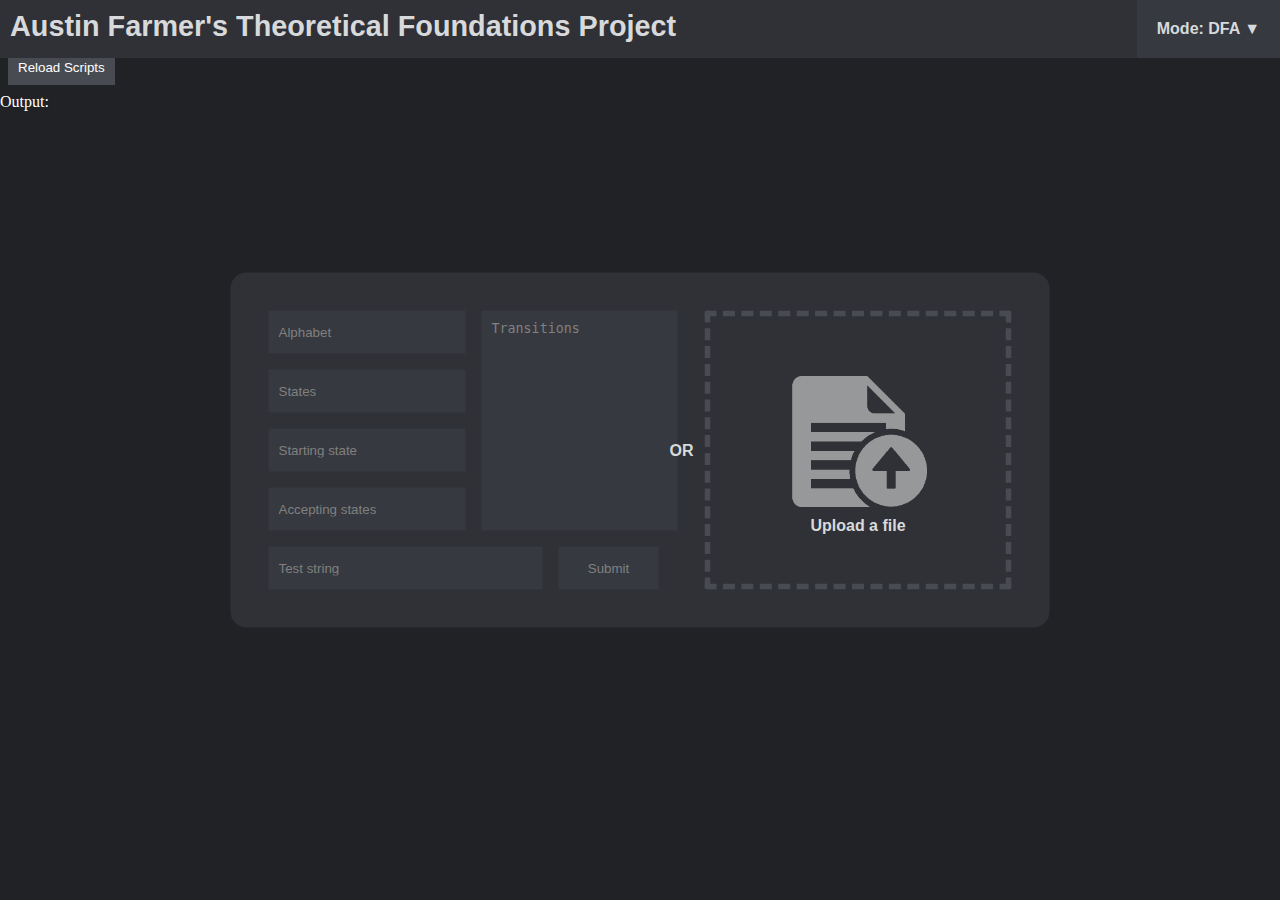
==== docs/index.html @ 732d2d70 "moved webpage to docs folder" ====
<html lang="en">

    <title>Austin's Project</title>
    
    <body>
        
        <script id="reloader" src="reloader.js"></script>
        <script id="handler" src="handler.js"></script>
		<script id="tester" src="DFA.js"></script>
		
        <link rel="stylesheet" href="style.css">
        
        <div class="container">
            
            <div id="inputs" class="box">
                <input id="alphabet" type="text" placeholder="Alphabet" onKeyup="checkForm()">
                <input id="states" type="text" placeholder="States" onKeyup="checkForm()">
                <input id="start" type="text" placeholder="Starting state" onKeyup="checkForm()">
                <input id="accepting" type="text" placeholder="Accepting states" onKeyup="checkForm()">
            </div>
            
            <div id="textarea" class="box">
                <textarea id="transitions" placeholder="Transitions" onKeyup="checkForm()"></textarea>
            </div>
            
            <div id="divider" class="box">
            
                <p class="specialFont">OR</p>
            
            </div>
            
            <div id="upload" class="box">
                
                <img src="upload_icon.png" width:="150" height="150" style="filter: brightness(0.7); display: block; margin:auto; margin-top: 50px;">
                <p class="specialFont">Upload a file</p>
            
            </div>
            
            <div id="submit" class="box">
                
                <input id="teststring" type="text" placeholder="Test string" onKeyup="checkForm()">
                <button id="runTest" onclick="runTest()" disabled="disabled">Submit</button>
            
            </div>
        
        </div>
		
		<div class="navbar">
		
			<a class="specialFont title">Austin Farmer's Theoretical Foundations Project</a>
		
			<div class="dropdown">
				<a class="specialFont">Mode: DFA ▼</a>
				<div class="dropdown content">
					<a>DFA</a>
					<a>NFA</a>
					<a>Turing Machine</a>
					<a>Option #4</a>
				</div>
		
			</div>
		
		</div>
        
        <div class="output">
        
            
        
        </div>
		
		<button style="margin-top: 50px;" onclick="reloadScripts()">Reload Scripts</button> <br>
		<a>Output:</a>
		<a id="text"></a>
        
    </body>
    
</html>
---- docs/style.css ----
body {
    position: relative;
    margin: 0;
}

.container {
    margin: 0;
    position: absolute;
    top: 50%;
    left: 50%;
    transform: translate(-50%, -50%);
}

/* EVERYTHING ABOVE IS FOR CENTERING THE WEBPAGE ONLY - DO NOT TOUCH */

:root {
    --background-color: rgb(32, 34, 37);
    --main-color: rgb(47, 49, 54);
    --lighter-color: rgb(54, 57, 63);
    --input-color: rgb(72, 76, 82);
    --text-color: rgb(216, 217, 218);
}

::placeholder {
    color: gray;
}

::selection {
    color: inherit;
}
     
body {
    background-color: var(--background-color);
    color: white;
}

input {
    background-color: var(--lighter-color);
    color: white;
    margin: 8px;
    padding: 10px;
    border: none;
    outline: none;
}

input:focus {
    background-color: var(--input-color);
}

button {
    background-color: var(--input-color);
    color: white;
    margin: 8px;
    padding: 10px;
    border: none;
    outline: white;
}

button:disabled {
    background-color: var(--lighter-color);
    color: gray;
}

textarea {
    background-color: var(--lighter-color);
    color: white;
    margin: 8px;
    padding: 10px;
    border: none;
    resize: none;
    border: none;
    outline: none;
    height: 220px; /* BRUTE FORCE UNAVOIDABLE? */
}

textarea:focus {
    background-color: var(--input-color);
}

.specialFont {
	margin: auto;
    text-align: center;
    font: 1em arial, sans-serif;
    font-weight: bold;
    color: var(--text-color);
}

.specialFont.title {
	font-size: 1.8em;
	display: inline-block;
	padding: 10px;
}

.container {
    background-color: var(--main-color);
    display: grid;
    grid-template-columns: 2fr 193px 30px 2fr;
    grid-template-rows: 4fr 1fr;
    grid-template-areas:
        "a b c d"
        "e e c d";
    padding: 30px;
    border-radius: 16px;
}

.navbar {
	background-color: var(--main-color);
	overflow: hidden;
	position: fixed;
	width: 100%;
	height: 58px;
}

.dropdown {
	float: right;
	position: relative;
	display: inline-block;
	padding: 20px;
	overflow: hidden;
	background-color: var(--lighter-color);
	height: 18px;
}

.dropdown.content {
	position: absolute;
	margin-top: 58px;
	z-index: 1;
	min-width: 160px;
}

.dropdown.content a {
	display: block;
}

.dropdown:hover {
	background-color: var(--input-color);
}

.dropdown:hover .dropdown.content{
	display: block;
}

.output {
    margin: 0;
    position: absolute;
    width: 100%;
    height: 100%;
    background-color: rgba(0, 0, 0, 0.7);
    display: none;
}

#inputs {
    grid-area: a;
    
    display: grid;
    grid-template-columns: 1fr;
    grid-template-rows: 1fr 1fr 1fr 1fr;
}

#textarea {
    grid-area: b;
}

#divider {
    grid-area: c;
    display: flex;
    vertical-align: middle;
}

#upload {
    grid-area: d;
    display: absolute;
    width: 295;
    height: auto;
    color: white;
    align-items: center;
    margin: 8px;
    border: 6px dashed var(--input-color);
    border-radius: 3px;
}

#submit {
    grid-area: e;
    
    display: grid;
    grid-template-columns: 5fr 2fr;
    grid-template-rows: 1fr;
}
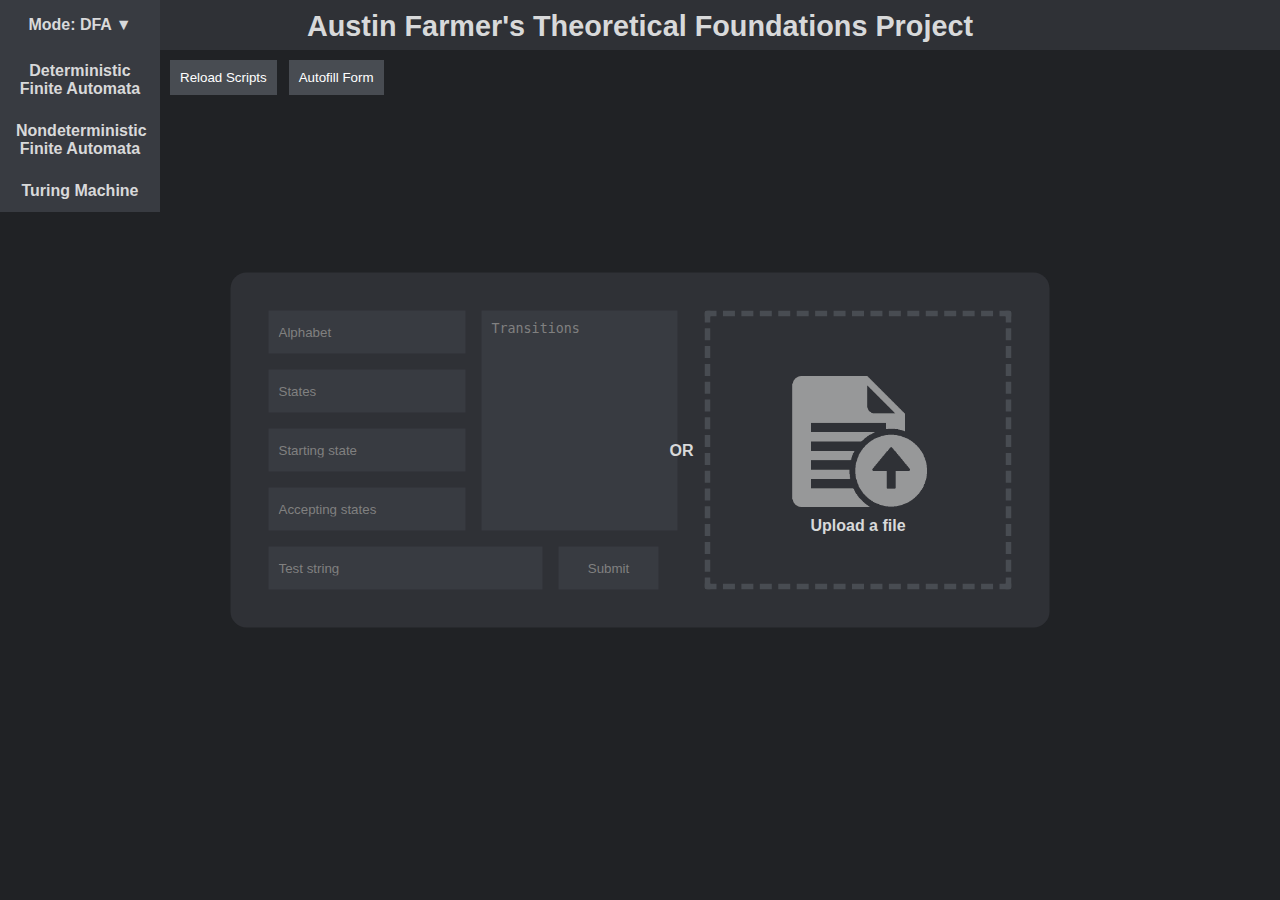
==== commit 6d8a6496: "CSS almost done!" ====
--- a/docs/index.html
+++ b/docs/index.html
@@ -2,15 +2,48 @@
 
     <title>Austin's Project</title>
     
-    <body>
+    <body ondrop="dropHandler(event);" ondragover="dragOverHandler(event);">
         
         <script id="reloader" src="reloader.js"></script>
         <script id="handler" src="handler.js"></script>
+        <script id="fileDrop" src="fileDrop.js"></script>
 		<script id="tester" src="DFA.js"></script>
 		
         <link rel="stylesheet" href="style.css">
         
-        <div class="container">
+        <div id="overlay">
+            
+            <div class="successPopup">
+            
+                <div id="diagram" style="grid-area: a;">
+                
+                    <a>Dicks!</a>
+                
+                </div>
+                
+                <div id="diagramPath" style="grid-area: b;">
+                
+                    <a id="pathText"></a>
+                
+                </div>
+                
+                <div style="grid-area: c;">
+                    <button onclick="closePopup()">Close</button>
+                </div>
+            
+            </div>
+            
+        </div>
+        
+        <div id="errorPopup">
+            
+            <div id="errorHolder">
+                <a id="console"></a>
+            </div>
+            
+        </div>
+        
+        <div id="form" class="container">
             
             <div id="inputs" class="box">
                 <input id="alphabet" type="text" placeholder="Alphabet" onKeyup="checkForm()">
@@ -38,7 +71,7 @@
             
             <div id="submit" class="box">
                 
-                <input id="teststring" type="text" placeholder="Test string" onKeyup="checkForm()">
+                <input id="testString" type="text" placeholder="Test string" onKeyup="checkForm()">
                 <button id="runTest" onclick="runTest()" disabled="disabled">Submit</button>
             
             </div>
@@ -50,27 +83,21 @@
 			<a class="specialFont title">Austin Farmer's Theoretical Foundations Project</a>
 		
 			<div class="dropdown">
-				<a class="specialFont">Mode: DFA ▼</a>
+                
+				<button id="modeChanger" class="dropdown button">Mode: DFA ▼</button>
+                
 				<div class="dropdown content">
-					<a>DFA</a>
-					<a>NFA</a>
-					<a>Turing Machine</a>
-					<a>Option #4</a>
+					<a onclick="changeTester(0)">Deterministic Finite Automata</a>
+					<a onclick="changeTester(1)">Nondeterministic Finite Automata</a>
+					<a onclick="changeTester(2)">Turing Machine</a>
 				</div>
 		
 			</div>
 		
 		</div>
-        
-        <div class="output">
-        
-            
-        
-        </div>
 		
-		<button style="margin-top: 50px;" onclick="reloadScripts()">Reload Scripts</button> <br>
-		<a>Output:</a>
-		<a id="text"></a>
+        <button style="margin-top: 10px; margin-left: 170px; margin-right: 0px;" onclick="reloadScripts()">Reload Scripts</button>
+        <button style="margin-top: 10px; margin-right: 0px;" onclick="fillForm()">Autofill Form</button>
         
     </body>
     
--- a/docs/style.css
+++ b/docs/style.css
@@ -1,6 +1,6 @@
 body {
+    margin: 0;
     position: relative;
-    margin: 0;
 }
 
 .container {
@@ -11,14 +11,42 @@
     transform: translate(-50%, -50%);
 }
 
-/* EVERYTHING ABOVE IS FOR CENTERING THE WEBPAGE ONLY - DO NOT TOUCH */
+#errorPopup {
+    margin: 0;
+    position: absolute;
+    top: 25%;
+    left: 50%;
+    transform: translate(-50%, -50%);
+    z-index: 1;
+}
+
+.successPopup {
+    margin: 0;
+    position: absolute;
+    top: 50%;
+    left: 50%;
+    transform: translate(-50%, -50%);
+}
+
+#overlay {
+    margin: 0;
+    position: absolute;
+    width: 100%;
+    height: 100%;
+    background-color: rgba(0, 0, 0, 0.7);
+    display: none;
+    z-index: 2;
+}
+
+/* EVERYTHING ABOVE IS FOR CENTERING DIVS ON THE WEBPAGE ONLY - DO NOT TOUCH */
 
 :root {
     --background-color: rgb(32, 34, 37);
     --main-color: rgb(47, 49, 54);
-    --lighter-color: rgb(54, 57, 63);
+    --lighter-color: rgb(56, 59, 65);
     --input-color: rgb(72, 76, 82);
     --text-color: rgb(216, 217, 218);
+    --error-color: rgb(211, 68, 68);
 }
 
 ::placeholder {
@@ -103,50 +131,85 @@
     border-radius: 16px;
 }
 
+#errorHolder {
+    background-color: var(--error-color);
+    font-weight: bolder;
+    padding: 16px;
+    border-radius: 6px;
+    box-shadow: 8px 10px 10px rgba(0, 0, 0, 0.4);
+    transform: scale(0);
+}
+
+@keyframes growPopup {
+    from { transform: scale(0); }
+    to { transform: scale(1); }
+}
+
+@keyframes shrinkPopup {
+    from { transform: scale(1); }
+    to { transform: scale(0); }
+}
+
+.successPopup {
+    background-color: var(--main-color);
+    display: grid;
+    grid-template-columns: 1fr 1fr;
+    grid-template-rows: 3fr 1fr;
+    grid-template-areas:
+        "a b"
+        "a c";
+    padding: 16px;
+    border-radius: 16px;
+}
+
 .navbar {
-	background-color: var(--main-color);
+    height: 50px;
 	overflow: hidden;
-	position: fixed;
-	width: 100%;
-	height: 58px;
+    background-color: var(--main-color);
+    text-align: center;
+    padding-right: 160px;
 }
 
 .dropdown {
-	float: right;
-	position: relative;
-	display: inline-block;
-	padding: 20px;
-	overflow: hidden;
-	background-color: var(--lighter-color);
-	height: 18px;
+    font: 1em arial, sans-serif;
+    font-weight: bold;
+    color: var(--text-color);
+    float: left;
+    overflow: hidden;
+    width: 160px;
+}
+
+.dropdown.button {
+    border: none;
+    outline: none;
+    padding: 14px 16px;
+    background-color: var(--lighter-color);
+    height: 50px;
+    margin: 0;
 }
 
 .dropdown.content {
-	position: absolute;
-	margin-top: 58px;
-	z-index: 1;
-	min-width: 160px;
+    display: none;
+    position: absolute;
+    background-color: var(--lighter-color);
+    margin-top: 50px;
+    width: 160px;
+    z-index: 1;
 }
 
 .dropdown.content a {
-	display: block;
-}
-
-.dropdown:hover {
-	background-color: var(--input-color);
-}
-
-.dropdown:hover .dropdown.content{
-	display: block;
-}
-
-.output {
-    margin: 0;
-    position: absolute;
-    width: 100%;
-    height: 100%;
-    background-color: rgba(0, 0, 0, 0.7);
-    display: none;
+    float: none;
+    padding: 12px 16px;
+    text-decoration: none;
+    display: block;
+}
+
+.dropdown.content a:hover {
+    background-color: var(--input-color);
+}
+
+.dropdown:hover .dropdown.content {
+    display: block;
 }
 
 #inputs {
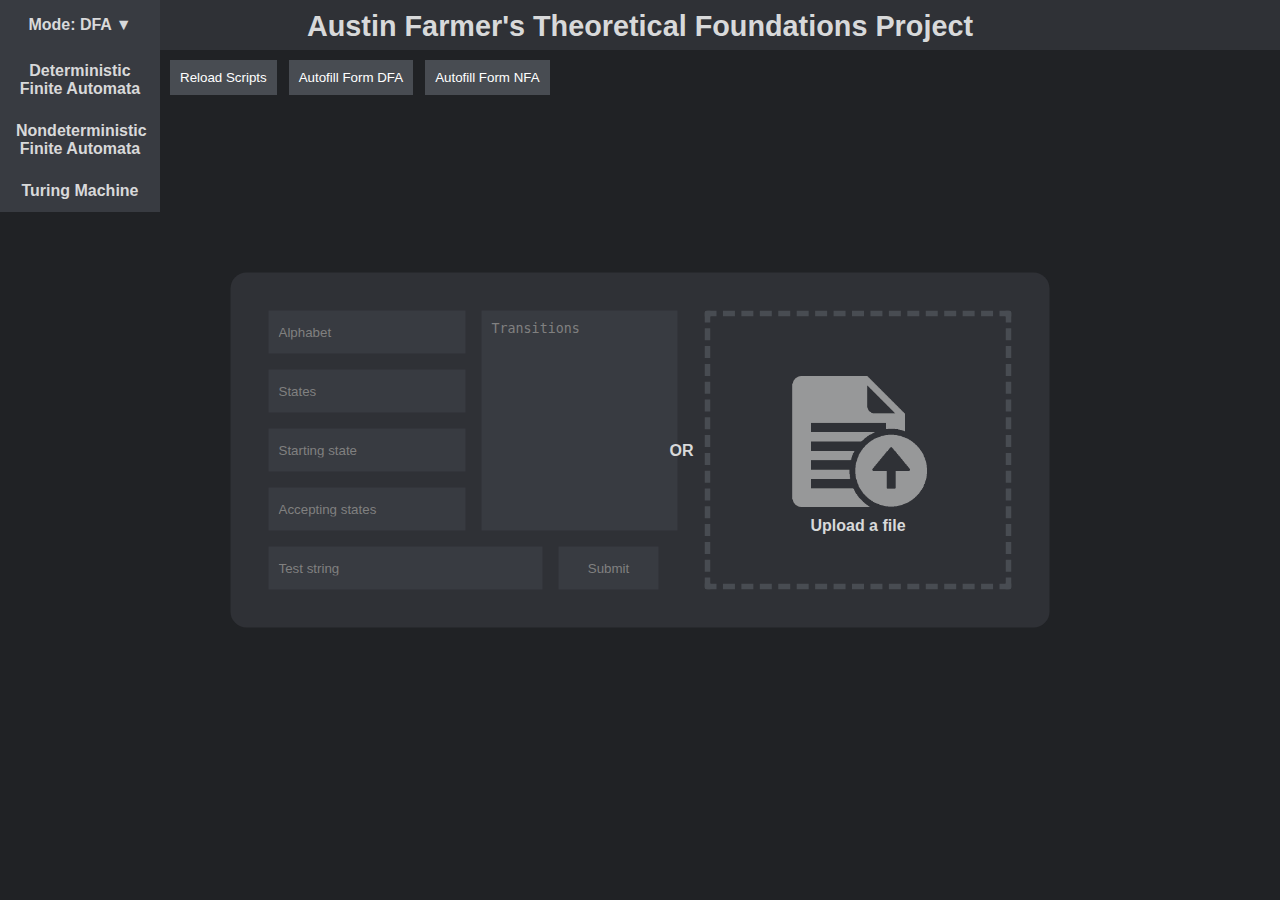
==== commit 933da53e: "small fix" ====
--- a/docs/index.html
+++ b/docs/index.html
@@ -2,7 +2,7 @@
 
     <title>Austin's Project</title>
     
-    <body ondrop="dropHandler(event);" ondragover="dragOverHandler(event);">
+    <body ondrop="dropHandler(event);" ondragover="dragOverHandler(event); ">
         
         <script id="reloader" src="reloader.js"></script>
         <script id="handler" src="handler.js"></script>
@@ -15,20 +15,20 @@
             
             <div class="successPopup">
             
-                <div id="diagram" style="grid-area: a;">
+                <div id="diagram" style="grid-area: a; text-align: center;">
                 
-                    <a>Dicks!</a>
+                    <a id="path" class="specialFont"></a>
                 
                 </div>
                 
-                <div id="diagramPath" style="grid-area: b;">
+                <div id="diagramPath" style="grid-area: b; padding: 16px;">
                 
-                    <a id="pathText"></a>
+                    <a id="pathText" class="monospaceFont"></a>
                 
                 </div>
                 
                 <div style="grid-area: c;">
-                    <button onclick="closePopup()">Close</button>
+                    <button style="width: 100%; margin: 0;" onclick="hideOverlay()">Close</button>
                 </div>
             
             </div>
@@ -62,10 +62,11 @@
             
             </div>
             
-            <div id="upload" class="box">
+            <div id="upload" class="box" onclick="clickRedirect()">
                 
                 <img src="upload_icon.png" width:="150" height="150" style="filter: brightness(0.7); display: block; margin:auto; margin-top: 50px;">
                 <p class="specialFont">Upload a file</p>
+                <input type="file" id="clickToUpload" style="display: none;" onchange="clickHandler(event)">
             
             </div>
             
@@ -97,7 +98,8 @@
 		</div>
 		
         <button style="margin-top: 10px; margin-left: 170px; margin-right: 0px;" onclick="reloadScripts()">Reload Scripts</button>
-        <button style="margin-top: 10px; margin-right: 0px;" onclick="fillForm()">Autofill Form</button>
+        <button style="margin-top: 10px; margin-right: 0px;" onclick="fillForm(1)">Autofill Form DFA</button>
+        <button style="margin-top: 10px; margin-right: 0px;" onclick="fillForm(2)">Autofill Form NFA</button>
         
     </body>
     
--- a/docs/style.css
+++ b/docs/style.css
@@ -47,14 +47,38 @@
     --input-color: rgb(72, 76, 82);
     --text-color: rgb(216, 217, 218);
     --error-color: rgb(211, 68, 68);
+    --success-color: rgb(29, 185, 84);
+    --upload-color: rgb(108, 129, 203);
 }
 
 ::placeholder {
     color: gray;
 }
 
+::-webkit-scrollbar {
+    width: 10px;
+}
+
+::-webkit-scrollbar-thumb {
+    background: var(--input-color);
+}
+
+textarea:focus::-webkit-scrollbar-thumb {
+    background: var(--lighter-color);
+}
+
 ::selection {
     color: inherit;
+}
+
+input::selection {
+    background-color: lightblue;
+    color: black;
+}
+
+textarea::selection {
+    background-color: lightblue;
+    color: black;
 }
      
 body {
@@ -98,11 +122,18 @@
     resize: none;
     border: none;
     outline: none;
-    height: 220px; /* BRUTE FORCE UNAVOIDABLE? */
+    height: 220px; /* BRUTE FORCE UNAVOIDABLE AFAIK */
 }
 
 textarea:focus {
     background-color: var(--input-color);
+}
+
+.monospaceFont {
+    margin: auto;
+    text-align: center;
+    font: 1.2em monaco, monospace;
+    color: var(--text-color);
 }
 
 .specialFont {
@@ -153,11 +184,12 @@
 .successPopup {
     background-color: var(--main-color);
     display: grid;
-    grid-template-columns: 1fr 1fr;
-    grid-template-rows: 3fr 1fr;
+    grid-template-columns: auto;
+    grid-template-rows: auto;
     grid-template-areas:
-        "a b"
-        "a c";
+        "a"
+        "b"
+        "c";
     padding: 16px;
     border-radius: 16px;
 }
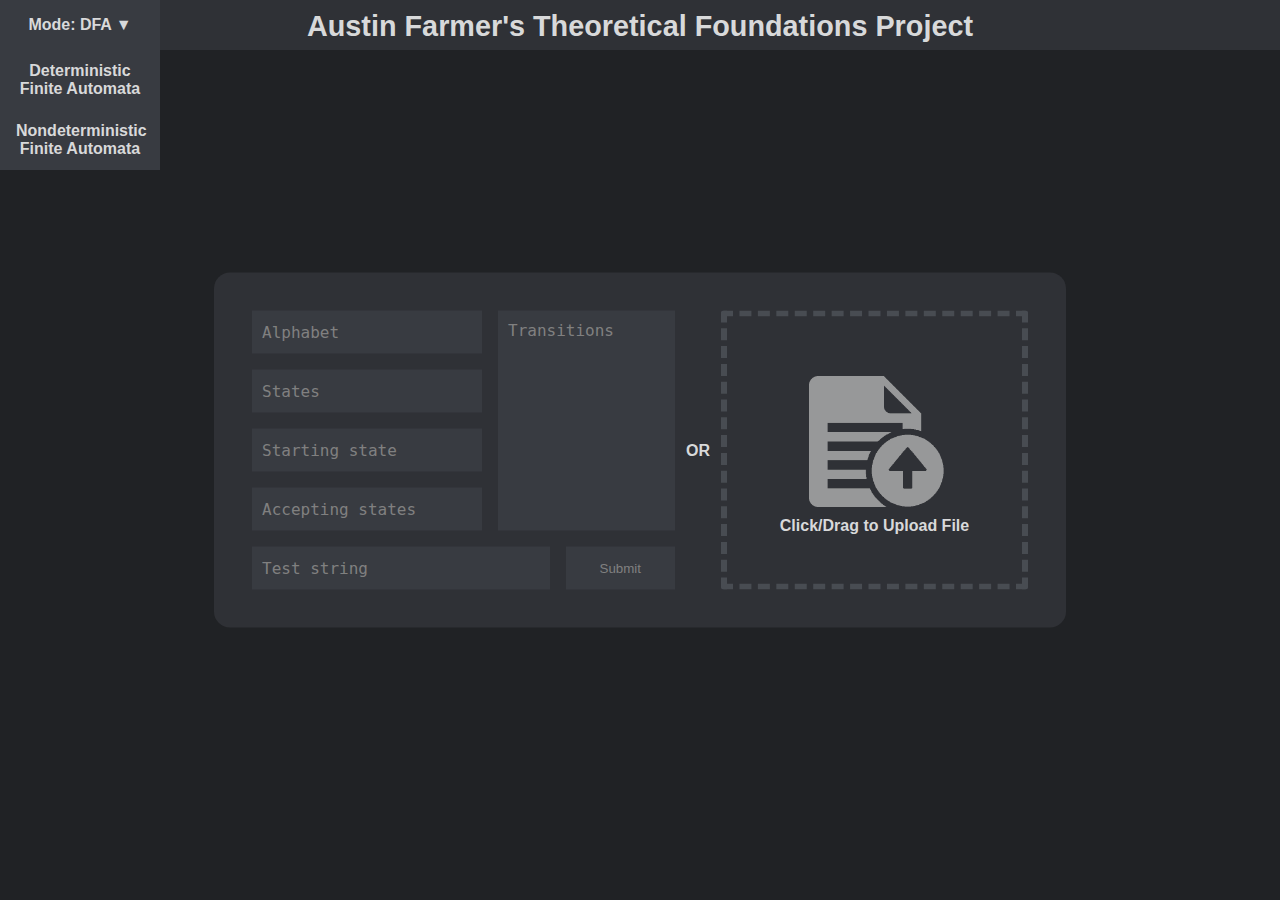
==== commit ebbcb697: "everything is final!" ====
--- a/docs/index.html
+++ b/docs/index.html
@@ -65,7 +65,7 @@
             <div id="upload" class="box" onclick="clickRedirect()">
                 
                 <img src="upload_icon.png" width:="150" height="150" style="filter: brightness(0.7); display: block; margin:auto; margin-top: 50px;">
-                <p class="specialFont">Upload a file</p>
+                <p class="specialFont">Click/Drag to Upload File</p>
                 <input type="file" id="clickToUpload" style="display: none;" onchange="clickHandler(event)">
             
             </div>
@@ -90,16 +90,12 @@
 				<div class="dropdown content">
 					<a onclick="changeTester(0)">Deterministic Finite Automata</a>
 					<a onclick="changeTester(1)">Nondeterministic Finite Automata</a>
-					<a onclick="changeTester(2)">Turing Machine</a>
+					<a onclick="changeTester(2)" style="display: none;">Turing Machine (WIP)</a>
 				</div>
 		
 			</div>
 		
 		</div>
-		
-        <button style="margin-top: 10px; margin-left: 170px; margin-right: 0px;" onclick="reloadScripts()">Reload Scripts</button>
-        <button style="margin-top: 10px; margin-right: 0px;" onclick="fillForm(1)">Autofill Form DFA</button>
-        <button style="margin-top: 10px; margin-right: 0px;" onclick="fillForm(2)">Autofill Form NFA</button>
         
     </body>
     
--- a/docs/style.css
+++ b/docs/style.css
@@ -88,6 +88,7 @@
 
 input {
     background-color: var(--lighter-color);
+    font: 1em monaco, monospace;
     color: white;
     margin: 8px;
     padding: 10px;
@@ -100,7 +101,7 @@
 }
 
 button {
-    background-color: var(--input-color);
+    background-color: var(--lighter-color);
     color: white;
     margin: 8px;
     padding: 10px;
@@ -108,21 +109,34 @@
     outline: white;
 }
 
+button:hover {
+    background-color: var(--input-color);
+}
+
 button:disabled {
-    background-color: var(--lighter-color);
     color: gray;
 }
 
+button:disabled:hover {
+    background-color: var(--lighter-color);
+}
+
+button:active {
+    /* no click animation ;( */
+}
+
 textarea {
     background-color: var(--lighter-color);
+    font: 1em monaco, monospace;
+    overflow-wrap: normal;
     color: white;
     margin: 8px;
     padding: 10px;
     border: none;
     resize: none;
-    border: none;
     outline: none;
     height: 220px; /* BRUTE FORCE UNAVOIDABLE AFAIK */
+    width: 91.5%;
 }
 
 textarea:focus {
